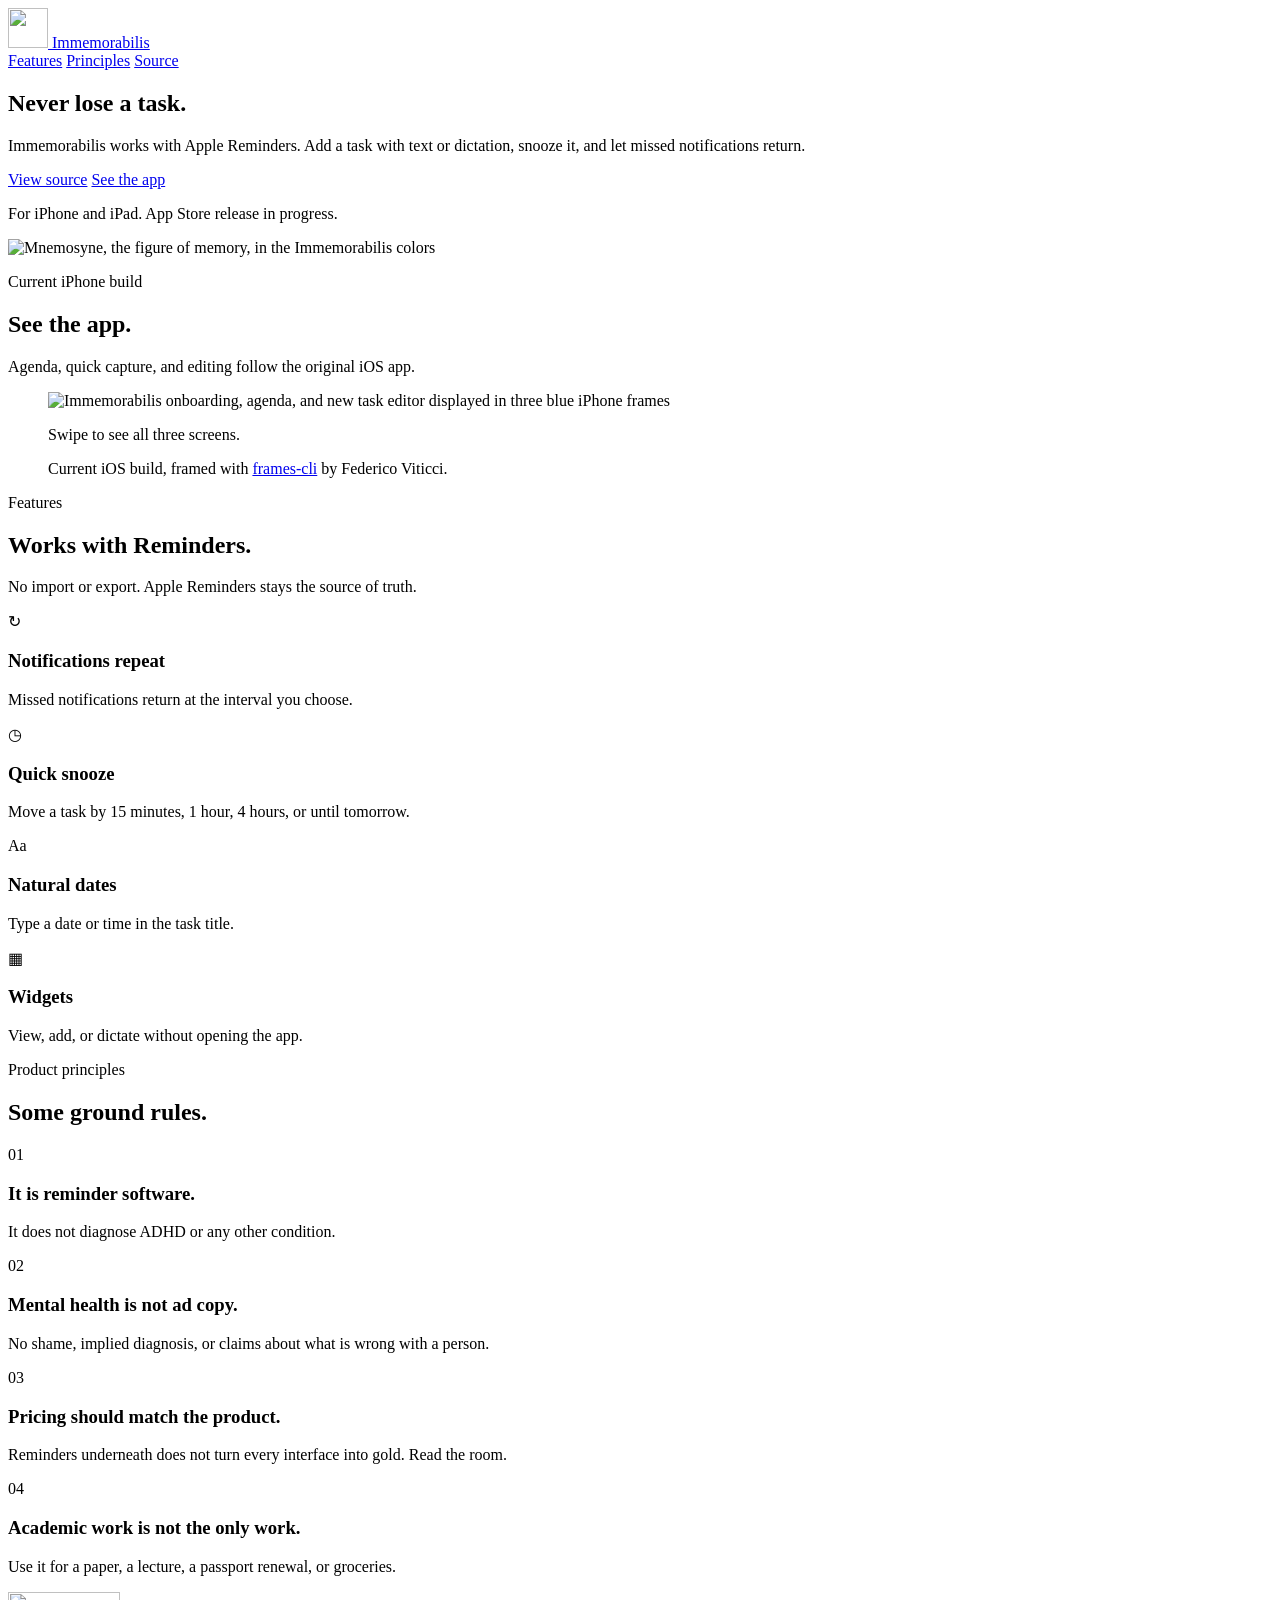
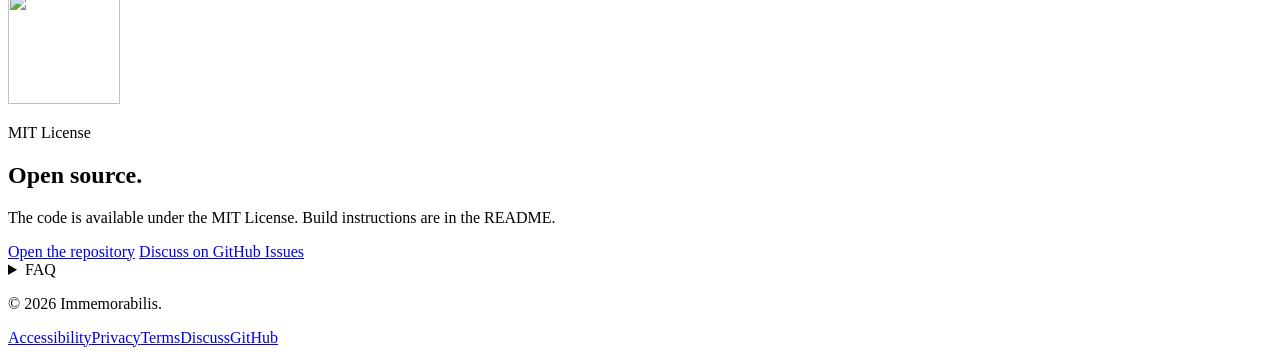
==== pages/index.html @ 5b9c7c5b "Launch Immemorabilis" ====
<!doctype html>
<html lang="en">
<head>
    <meta charset="utf-8">
    <meta name="viewport" content="width=device-width, initial-scale=1">
    <title>Immemorabilis | Never lose a task</title>
    <meta name="description" content="An open-source companion for Apple Reminders with repeated notifications, snoozing, natural dates, dictation, and widgets.">
    <meta name="theme-color" content="#62c6ec">
    <meta name="color-scheme" content="light dark">
    <link rel="canonical" href="https://immemorabilis.ezequiel.app/">
    <link rel="icon" type="image/png" sizes="32x32" href="/favicon-32x32.png">
    <link rel="icon" type="image/png" sizes="16x16" href="/favicon-16x16.png">
    <link rel="apple-touch-icon" sizes="180x180" href="/apple-touch-icon.png">
    <link rel="manifest" href="/site.webmanifest">
    <link rel="stylesheet" href="/css/style.css">
    <meta property="og:type" content="website">
    <meta property="og:title" content="Immemorabilis">
    <meta property="og:description" content="Repeated notifications, snoozing, natural dates, dictation, and widgets for Apple Reminders.">
    <meta property="og:url" content="https://immemorabilis.ezequiel.app/">
    <meta property="og:image" content="https://immemorabilis.ezequiel.app/images/icon-512.png">
    <meta name="twitter:card" content="summary">
</head>
<body>
    <header class="site-header home-header">
        <a class="brand" href="/" aria-label="Immemorabilis home">
            <img src="/images/icon-192.png" width="40" height="40" alt="">
            <span>Immemorabilis</span>
        </a>
        <nav aria-label="Primary navigation">
            <a href="#features">Features</a>
            <a href="#principles">Principles</a>
            <a href="https://github.com/ezefranca/Immemorabilis">Source</a>
        </nav>
    </header>

    <main>
        <section class="hero wrap">
            <div class="hero-copy">
                <h1>Never lose a task.</h1>
                <p class="lede">Immemorabilis works with Apple Reminders. Add a task with text or dictation, snooze it, and let missed notifications return.</p>
                <div class="actions">
                    <a class="button primary" href="https://github.com/ezefranca/Immemorabilis">View source</a>
                    <a class="button secondary" href="#app">See the app</a>
                </div>
                <p class="availability">For iPhone and iPad. App Store release in progress.</p>
            </div>
            <div class="hero-art" aria-label="Immemorabilis app icon">
                <div class="orbit orbit-one"></div>
                <div class="orbit orbit-two"></div>
                <img src="/images/icon-512.png" width="320" height="320" alt="Mnemosyne, the figure of memory, in the Immemorabilis colors">
            </div>
        </section>

        <section class="section wrap product-showcase" id="app">
            <div class="section-heading">
                <p class="eyebrow">Current iPhone build</p>
                <h2>See the app.</h2>
                <p>Agenda, quick capture, and editing follow the original iOS app.</p>
            </div>
            <figure>
                <div class="showcase-scroll" tabindex="0" aria-label="Scroll to see all three iPhone screens">
                    <img src="/images/app-showcase.webp" width="2400" height="1588" alt="Immemorabilis onboarding, agenda, and new task editor displayed in three blue iPhone frames">
                </div>
                <p class="swipe-hint">Swipe to see all three screens.</p>
                <figcaption>Current iOS build, framed with <a href="https://github.com/viticci/frames-cli">frames-cli</a> by Federico Viticci.</figcaption>
            </figure>
        </section>

        <section class="section wrap" id="features">
            <div class="section-heading">
                <p class="eyebrow">Features</p>
                <h2>Works with Reminders.</h2>
                <p>No import or export. Apple Reminders stays the source of truth.</p>
            </div>
            <div class="feature-grid">
                <article class="feature-card"><span class="feature-mark" aria-hidden="true">↻</span><div><h3>Notifications repeat</h3><p>Missed notifications return at the interval you choose.</p></div></article>
                <article class="feature-card"><span class="feature-mark" aria-hidden="true">◷</span><div><h3>Quick snooze</h3><p>Move a task by 15 minutes, 1 hour, 4 hours, or until tomorrow.</p></div></article>
                <article class="feature-card"><span class="feature-mark" aria-hidden="true">Aa</span><div><h3>Natural dates</h3><p>Type a date or time in the task title.</p></div></article>
                <article class="feature-card"><span class="feature-mark" aria-hidden="true">▦</span><div><h3>Widgets</h3><p>View, add, or dictate without opening the app.</p></div></article>
            </div>
        </section>

        <section class="section principles" id="principles">
            <div class="wrap principles-inner">
                <div class="section-heading">
                    <p class="eyebrow">Product principles</p>
                    <h2>Some ground rules.</h2>
                </div>
                <div class="principle-list">
                    <article><p class="number">01</p><div><h3>It is reminder software.</h3><p>It does not diagnose ADHD or any other condition.</p></div></article>
                    <article><p class="number">02</p><div><h3>Mental health is not ad copy.</h3><p>No shame, implied diagnosis, or claims about what is wrong with a person.</p></div></article>
                    <article><p class="number">03</p><div><h3>Pricing should match the product.</h3><p>Reminders underneath does not turn every interface into gold. Read the room.</p></div></article>
                    <article><p class="number">04</p><div><h3>Academic work is not the only work.</h3><p>Use it for a paper, a lecture, a passport renewal, or groceries.</p></div></article>
                </div>
            </div>
        </section>

        <section class="section wrap open-source">
            <img src="/images/icon-192.png" width="112" height="112" alt="">
            <div>
                <p class="eyebrow">MIT License</p>
                <h2>Open source.</h2>
                <p>The code is available under the MIT License. Build instructions are in the README.</p>
                <div class="source-links">
                    <a class="text-link" href="https://github.com/ezefranca/Immemorabilis">Open the repository</a>
                    <a class="text-link" href="https://github.com/ezefranca/Immemorabilis/issues">Discuss on GitHub Issues</a>
                </div>
            </div>
        </section>

        <details class="quiet-faq wrap">
            <summary>FAQ</summary>
            <p><strong>Is Immemorabilis an alternative to unforgetful.app?</strong><br>I do not know.</p>
        </details>
    </main>

    <footer class="site-footer">
        <div class="wrap footer-inner">
            <p>© 2026 Immemorabilis.</p>
            <div><a href="/accessibility/">Accessibility</a><a href="/privacy/">Privacy</a><a href="/terms/">Terms</a><a href="https://github.com/ezefranca/Immemorabilis/issues">Discuss</a><a href="https://github.com/ezefranca/Immemorabilis">GitHub</a></div>
        </div>
    </footer>
</body>
</html>
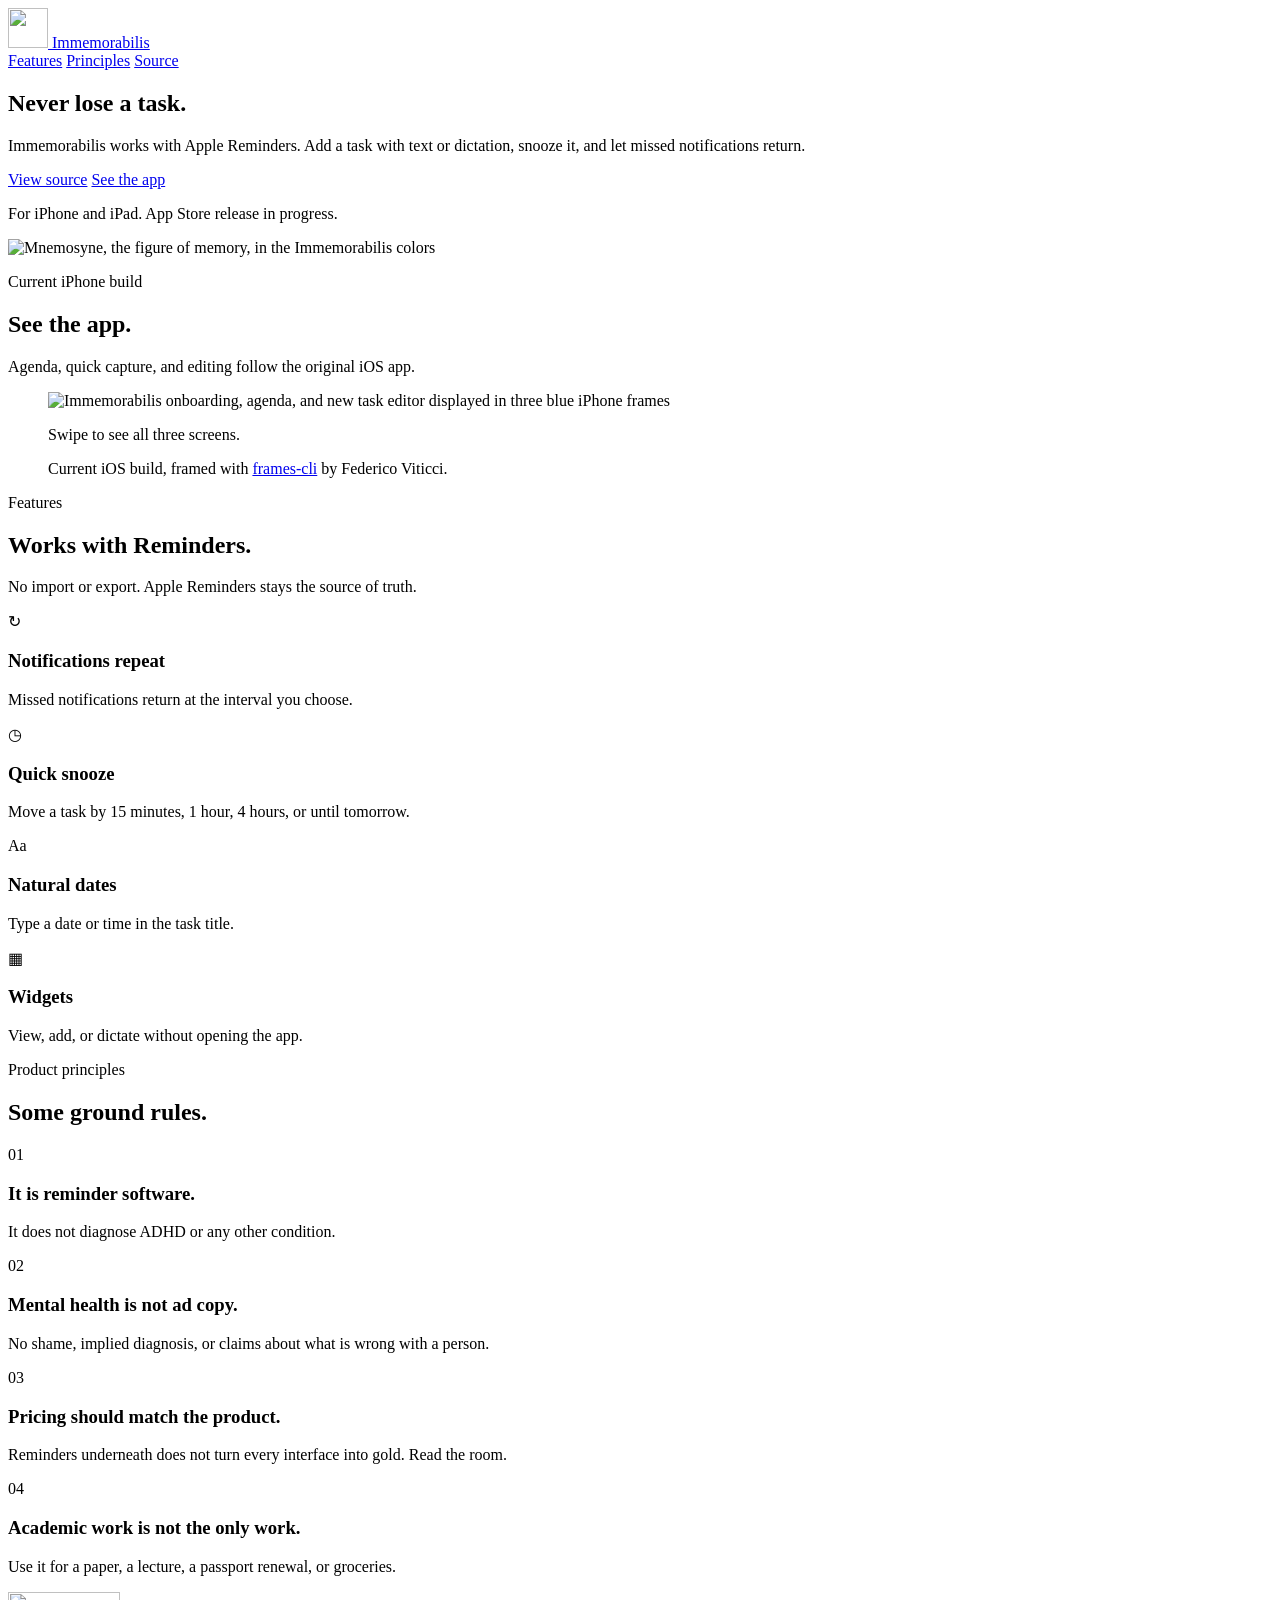
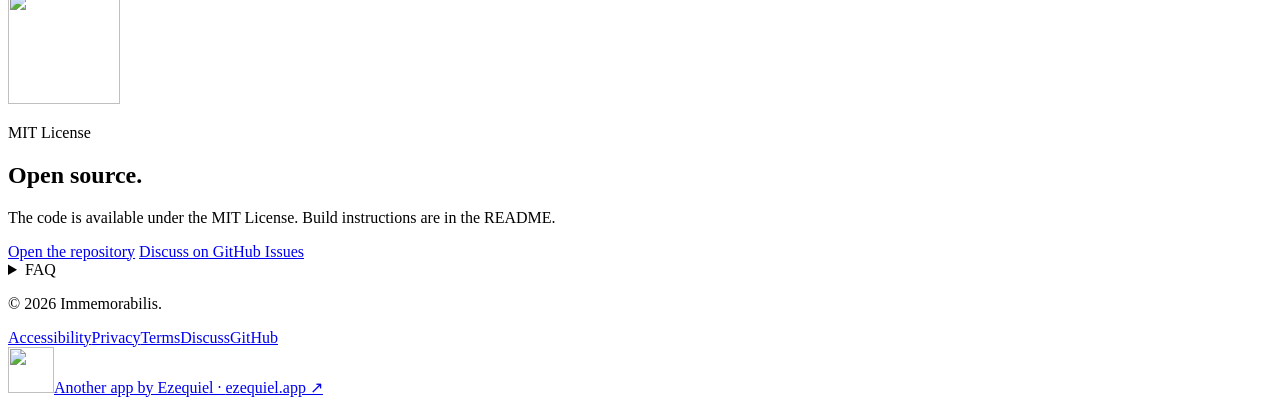
==== commit a8c32347: "Add Ezequiel cross-promotion footer" ====
--- a/pages/index.html
+++ b/pages/index.html
@@ -120,5 +120,8 @@
             <div><a href="/accessibility/">Accessibility</a><a href="/privacy/">Privacy</a><a href="/terms/">Terms</a><a href="https://github.com/ezefranca/Immemorabilis/issues">Discuss</a><a href="https://github.com/ezefranca/Immemorabilis">GitHub</a></div>
         </div>
     </footer>
+    <aside class="ezequiel-cross-promo" aria-label="More apps by Ezequiel">
+        <a href="https://ezequiel.app"><img src="/images/ezequiel-memoji.png" alt="" width="46" height="46" loading="lazy" decoding="async"><span><span class="desktop-only">Another app by Ezequiel · </span>ezequiel.app ↗</span></a>
+    </aside>
 </body>
 </html>
